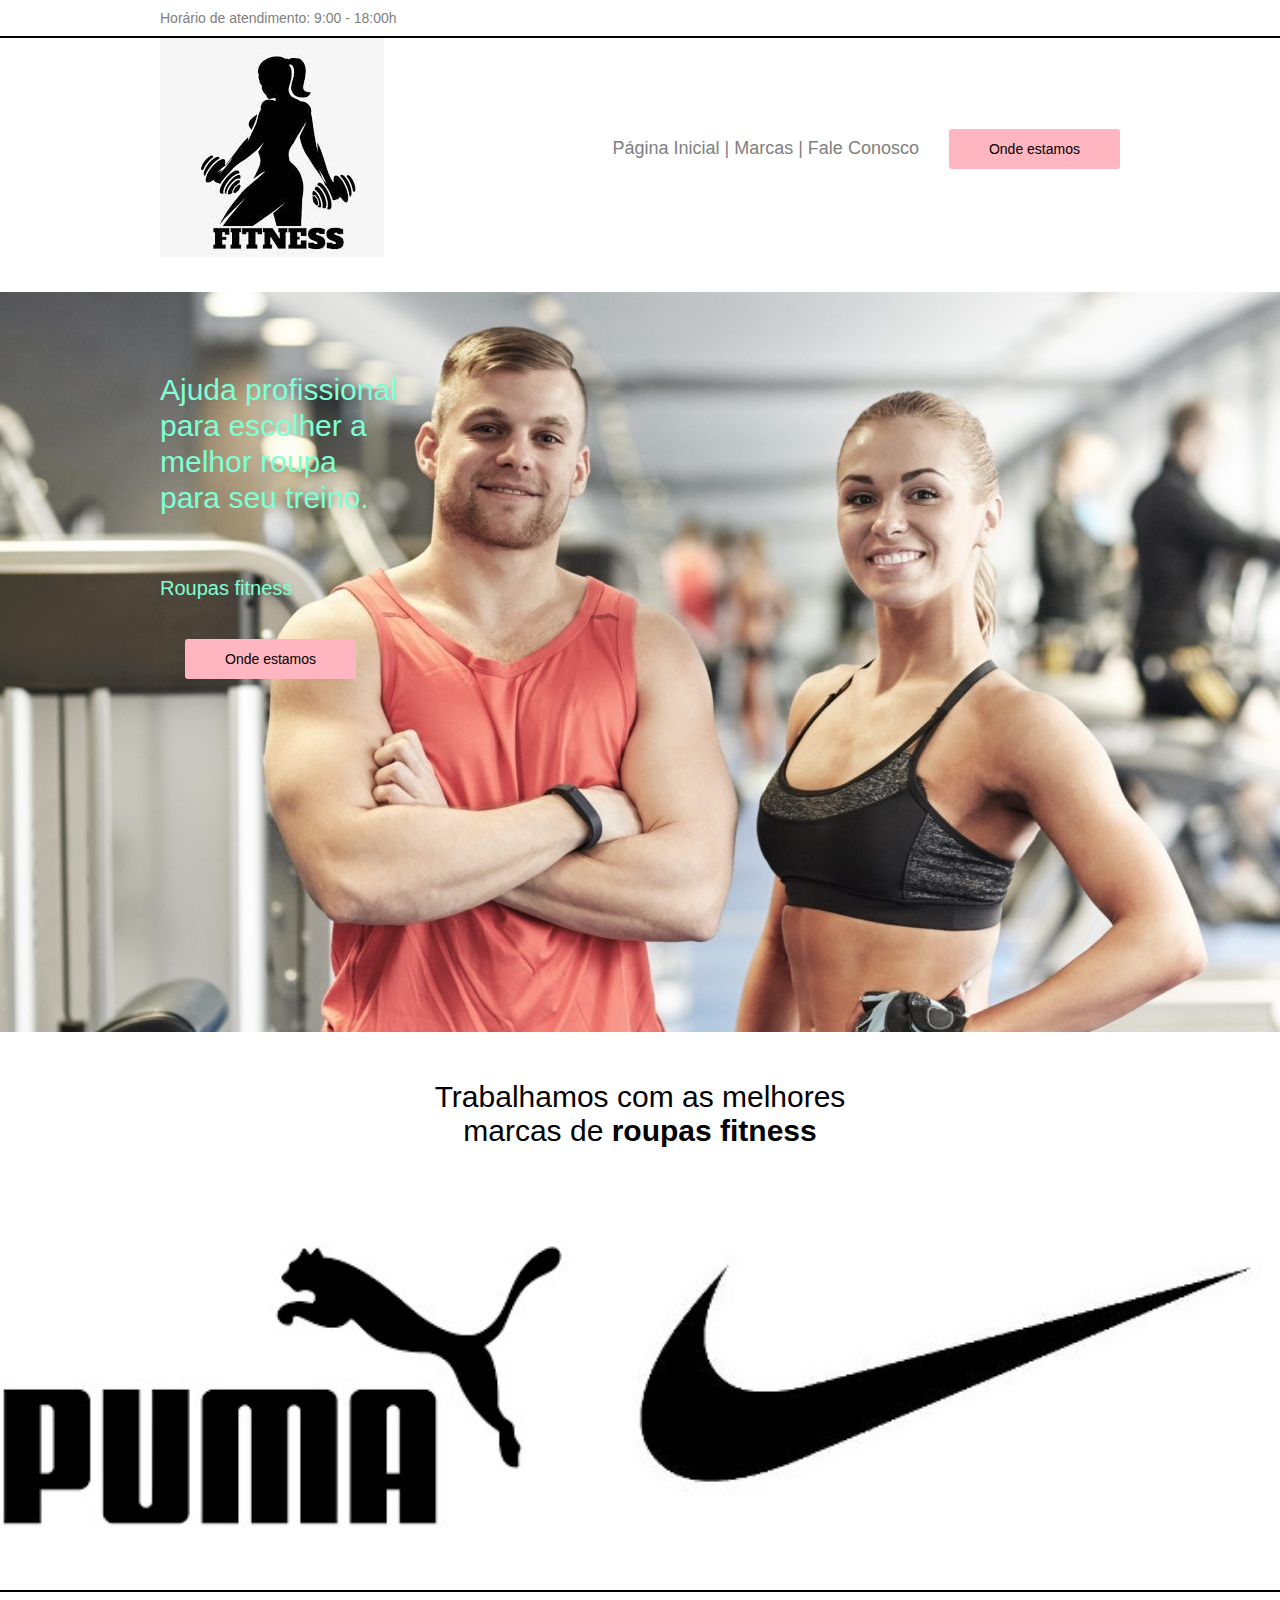
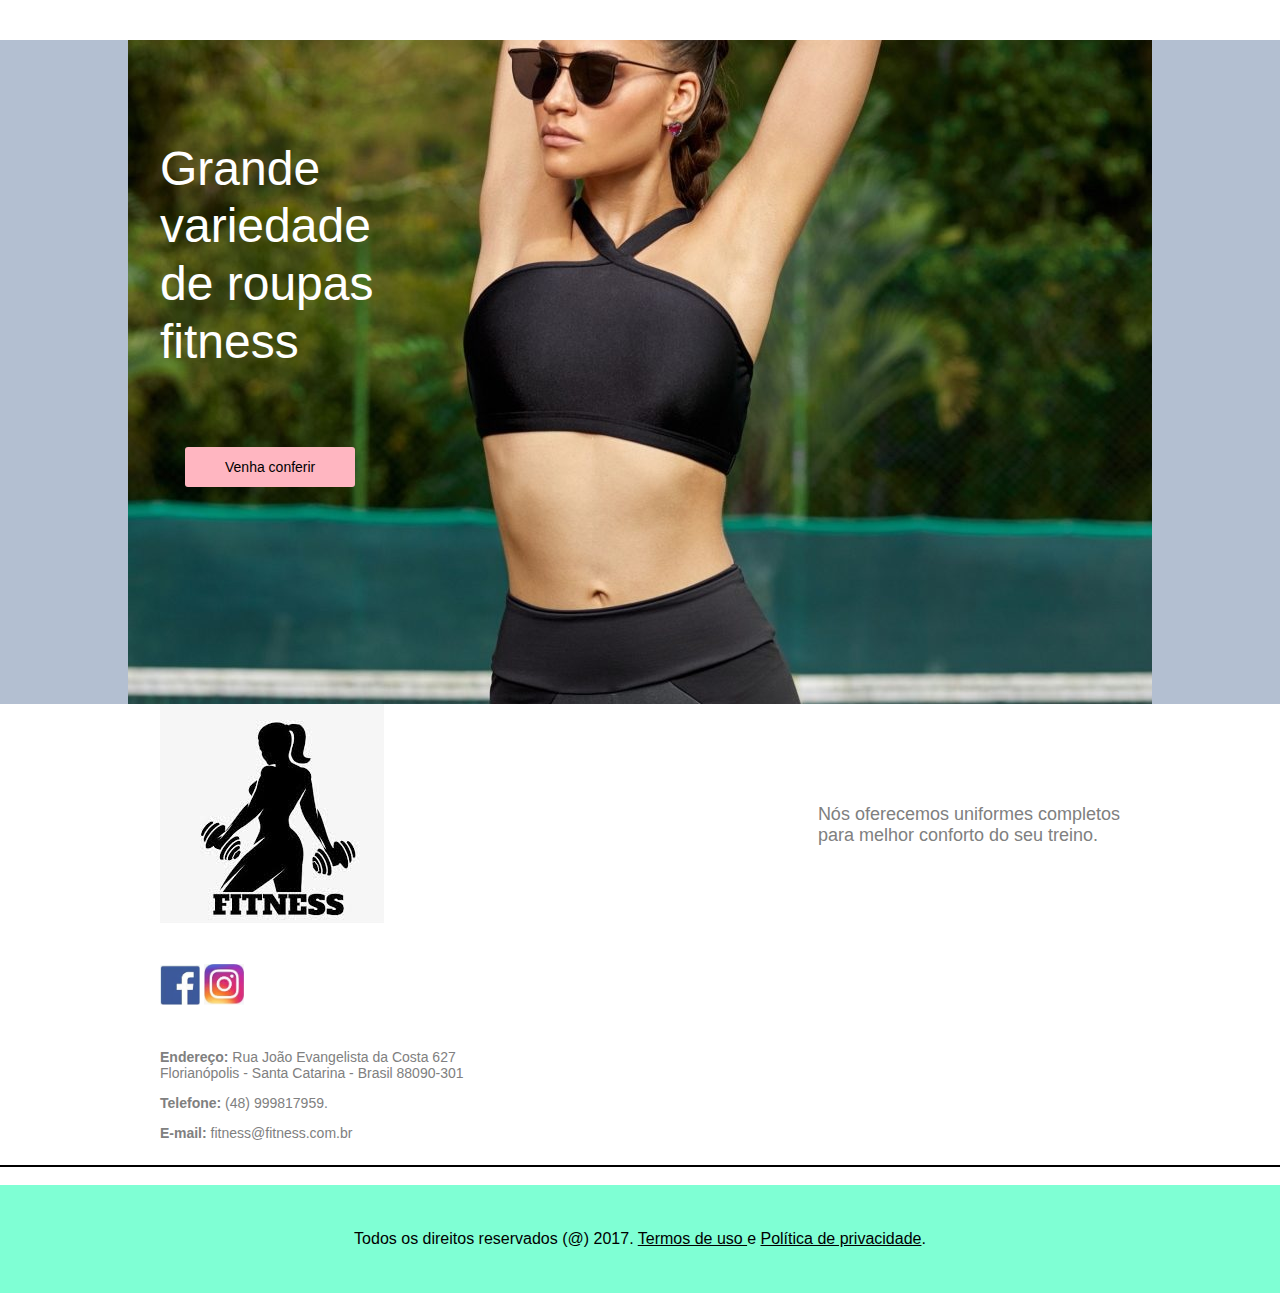
==== index.html @ d7a479f9 "Add files via upload" ====
<!DOCTYPE html>
<html lang="pt-BR">
    <head>
    <!-- Configuração, Importação de recursos, etc-->
    <!-- CSS inline(na linha, digitamos na linha), CSS Interno, usamos tag style e CSS Externo, arquivo novo.-->
    <link rel="stylesheet" type="text/css" href="style.css">
    <meta charset="utf-8">
 </head>
<body>
    <header>
        <div class="barra_superior">
            <div class="container">
                Horário de atendimento: 9:00 - 18:00h

            </div>
                 
        </div>
        

        <div class="container">
            <img class="logo" alt="Logo da empresa"
            title="Aqui é apresentado a logo da empresa Fitness" 
            src="./img/Imagem1.jpg" />
            <nav>
               <a href="index.html"> Página Inicial | <a alt="vai para a lista de marcas" href="index.html#marcas">Marcas</a> | <a title="Vai para a página de fale conosco" href="faleconosco.html">Fale Conosco</a> 
               <a href="ondeestamos.html" class="btn_destaque"> Onde estamos </a>

            </nav>


        </div>
        

        

    </header>

    <section class="sec01">
        <div class="container">
            <p class="titulo">
                Ajuda profissional<br/>
                para escolher a <br/>
                melhor roupa <br/>
                para seu treino.
            </p>
            

            <p>Roupas fitness</p>

            <a href="ondeestamos.html" class="btn_destaque"> Onde estamos </a>
        </div>

    </section>

    <br/>
    <a name="marcas" />
    <section class="sec02">
       <div>
            <p> 
                Trabalhamos com as melhores <br/> marcas de <strong>roupas fitness</strong> 
            </p>
            <img alt="Logo de Marcas" src="./img/Marcas.jpg" />
            
        </div>
        </section>
        

    <section class="sec03">
        <div class="container">
                <p>
                    Grande <br/>
                    variedade <br/>
                    de roupas <br/>
                    fitness
                </p>        
    
                <a href="ondeestamos.html" class="btn_destaque">Venha conferir </a>

            </div>
            
        </div>
    </section>

<footer>

<div>
    <div class="container">
        <img alt="Logo da empresa"
        title="Aqui é apresentado a logo da empresa Fitness" 
        src="./img/Imagem1.jpg" />
        <nav> 
            Nós oferecemos uniformes completos <br/>para melhor conforto do seu treino. 
        </nav>
        <br/>
        <br/>
        <br/>
        <a href="#"><img alt="Link para Facebook" src="./img/Facebook.jpg" width="40"/></a>
        <a href="#"><img alt="Link para Instagram" src="./img/instagram.jpg" width="40"/></a>
    </div>
    
    <div class="contato">
        <div class="container">
        <br/>

        <p><strong>Endereço:</strong> Rua João Evangelista da Costa 627 <br/>
        Florianópolis - Santa Catarina - Brasil 
        88090-301</p>
        <p><strong>Telefone:</strong><a href="tel: "48999817959> (48) 999817959.</a></p>
        <p><strong>E-mail:</strong><a href="mailto:fitness@fitness.com.br"> fitness@fitness.com.br </a></p>
        
       </div>
    </div>
</div>
<br/>
<div class="direitos_reservados">
Todos os direitos reservados (@) 2017. <a href="termodeuso.html">Termos de uso </a> e <a href="politicaprivacidade.html"> Política de privacidade</a>.

</div>

</footer>


</body>




</html>
---- style.css ----
body {
    margin: 0;
    font-family: "Arial";
}

.barra_superior {
    border-bottom: 2px solid black ;
    color: grey;
    padding-top: 10px;
    padding-bottom: 10px; 
    font-size: 14px;
}

.container { 
    width: 960px;  
    margin: 0 auto;
}

nav {
    color: grey;
    font-size: 18px;
    float: right;
    margin-top: 100px;
    
}

nav a { 
    color: grey; 
    text-decoration: none;
}

.btn_destaque {
    background-color: lightpink;
    color: black;
    padding: 12px 40px;
    border-radius: 3px;
    margin-left: 25px;
    text-decoration: none;
    font-size: 14px;
}

.sec01 {
    height: 740px;
    color: aquamarine;
    background-image: url(./img/atletas.jpg);
    background-repeat: no-repeat;
    background-position: center;
}

.sec01 p.titulo {
    font-size: 30px;
    padding-top: 80px;
}

.sec01 p {
    font-size: 20px;
    padding-bottom: 30px;
    line-height: 120%;
}


.sec02 p {
    font-size: 30px;
    text-align: center;
}

.sec02 {
    border-bottom: 2px solid black;
    
}

.sec02 img {
    width: 100%;
    margin-top: 50px;
    margin-bottom: 50px;
}

.sec03{
    background-color: rgb(179, 191, 209);
    background-image: url(./img/atleta.jpg);
    background-repeat: no-repeat;
    background-position: center;
    height: 664px;
}


.sec03 p{
    font-size: 48px;
    line-height: 120%;
    color: white;
    padding-top: 100px;
    padding-bottom: 40px; 
}

.direitos_reservados{
    background-color: aquamarine;
    color: black;
    text-align: center;
    padding-top: 45px;
    padding-bottom: 45px;

}

.direitos_reservados a{
    color: black;

}

.contato{
    border-bottom: 2px solid black ;
    color: grey;
    padding-top: 10px;
    padding-bottom: 10px; 
    font-size: 14px;
   
}

.contato a{
    text-decoration: none;
    color: grey;


}

label{
    width: 100px;
    display:inline-block;
    line-height: 140%;
    vertical-align: top;
    
}

.fale{
    height: 300px;
    background-color: rgb(240, 240, 240);
    padding: 100px;
}


/* Smartphones */
@media screen and (max-width: 480px){
    .barra_superior .container{
       margin-left: 10px;
   }
    
   
   nav {
       float: none;
       margin-left: 10px;
       
   }
    .sec01 p, .sec01 .btn_destaque{
        margin-left: 20px;

   }
    .sec02 p { 
        margin-left: 20px;
        float: left;
   }
    .sec03 p, .sec03 .btn_destaque{
    margin-left: 20px;

   }

   .contato {
        margin-left: 10px
   }

   
   }
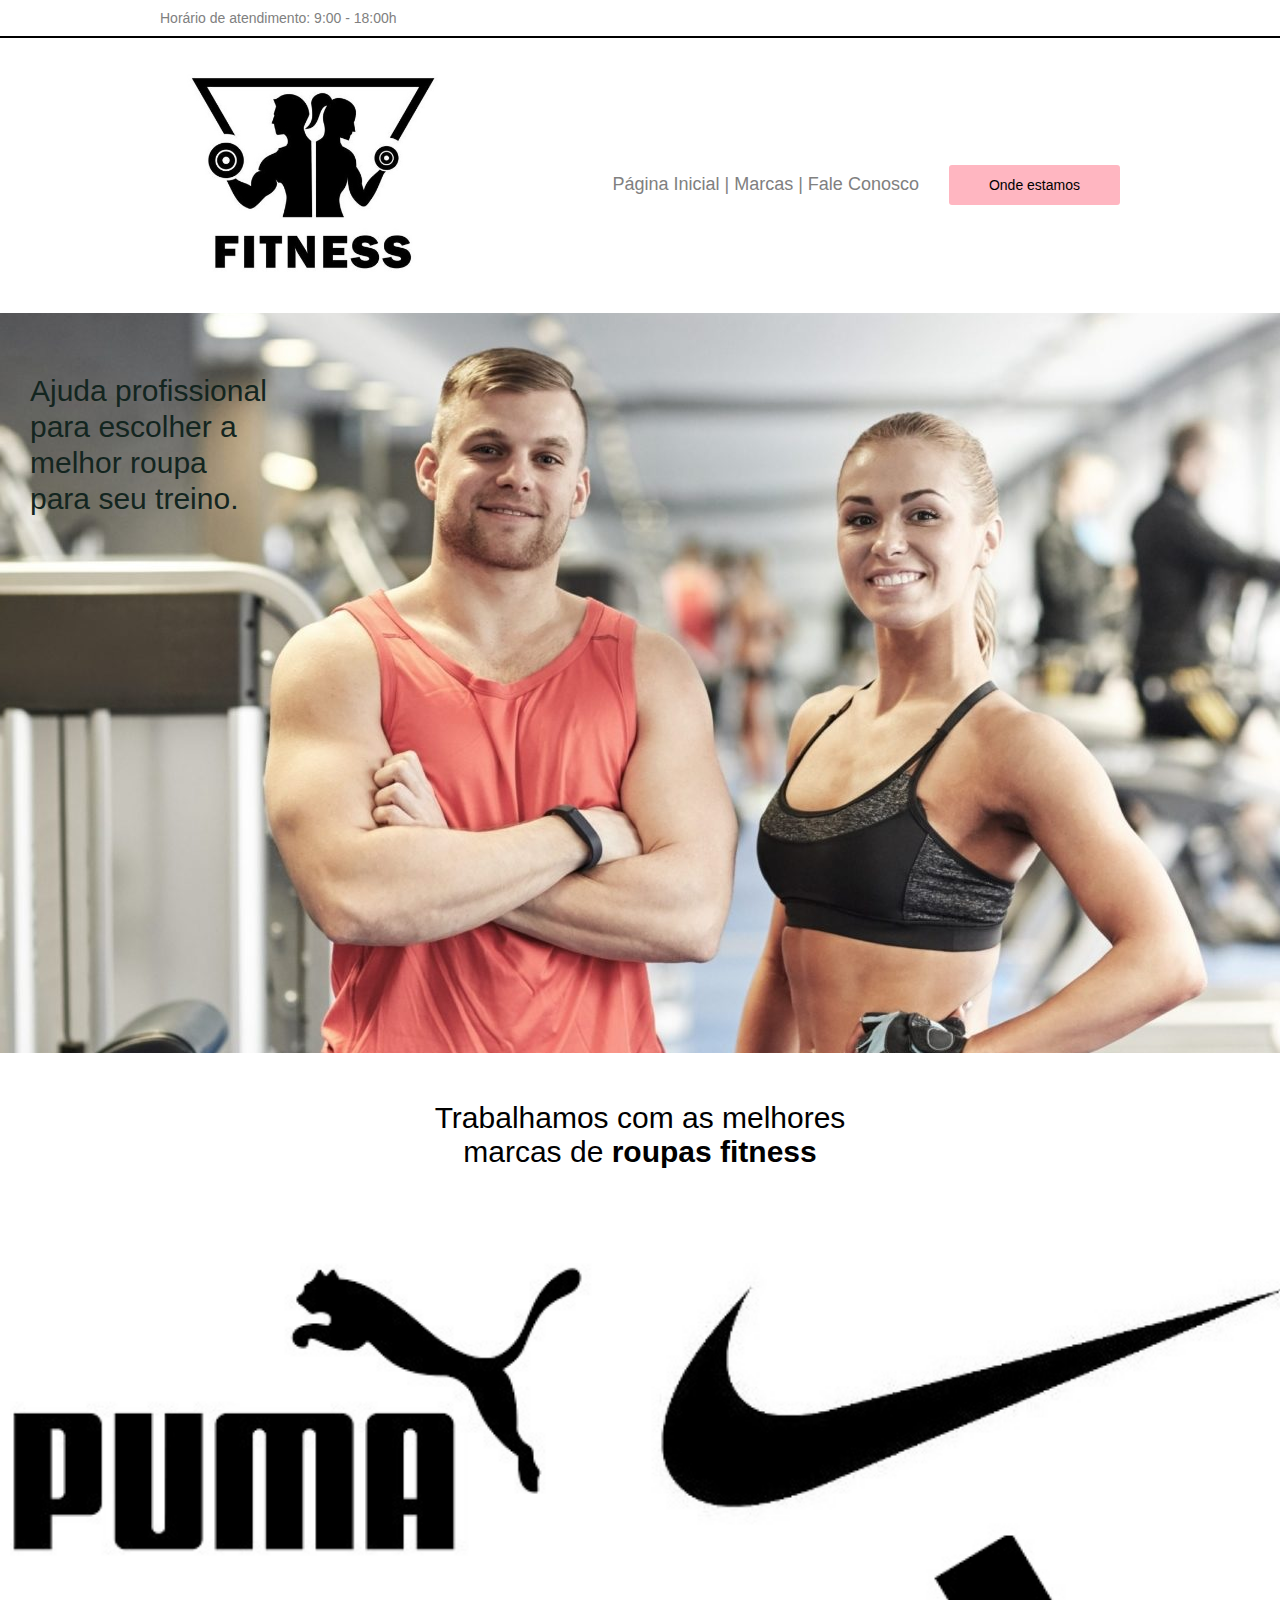
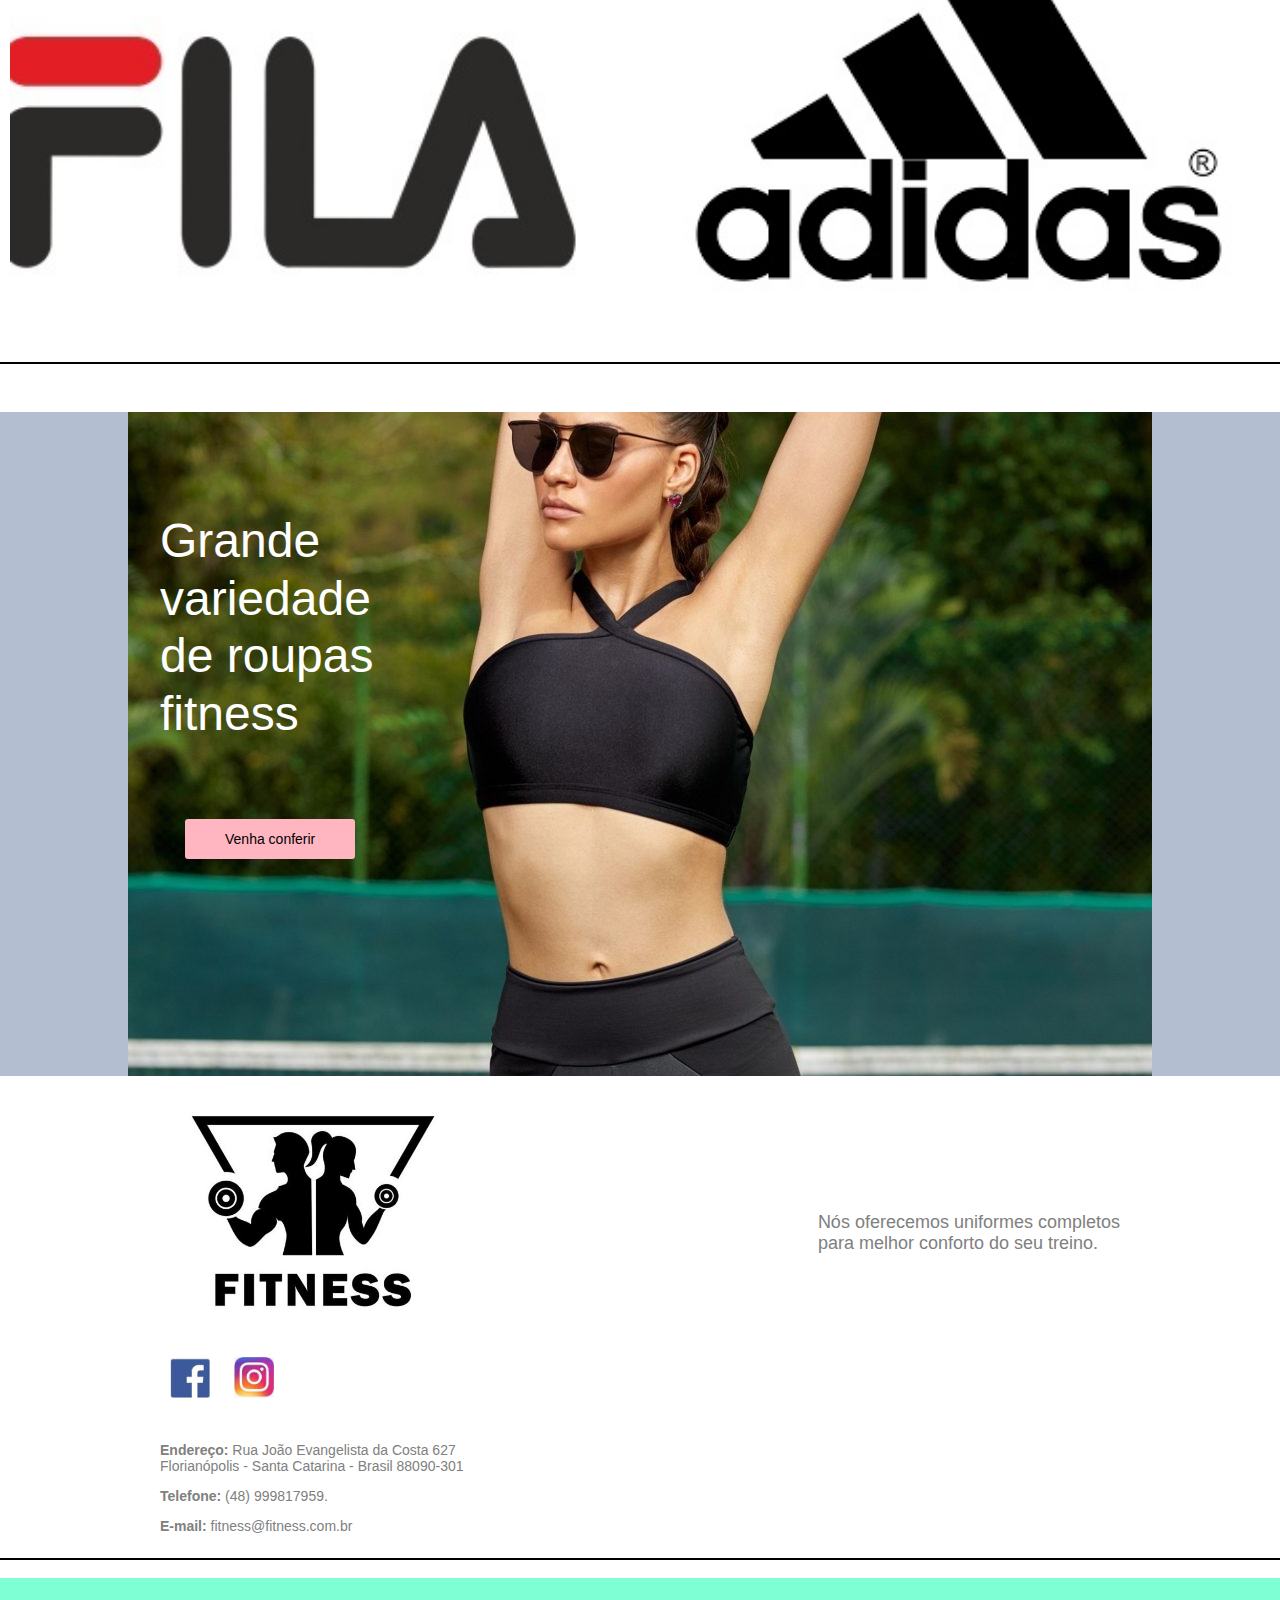
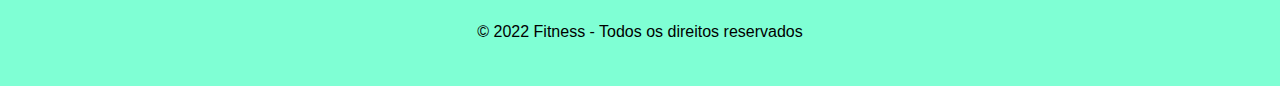
==== commit 45c2852c: "Add files via upload" ====
--- a/index.html
+++ b/index.html
@@ -7,36 +7,49 @@
     <meta charset="utf-8">
  </head>
 <body>
+    <div class="modal">
+        <a>X</a>
+        <h2> Ofertas de 10%</h2>
+        <p> 
+            <form name="modal_form" method="get">
+            Digite o seu e-mail e ganhe 10% de desconto em qualquer compra:
+            <br/>
+            <br/>
+            <input type=""text name="e-mail" placeholder="E-mail"/>
+            <br/>
+            <br/>
+            <input type="submit" value="Enviar"
+            class="btn_destaque"/>
+            </form>
+        </p>
+
+    </div>
+
     <header>
         <div class="barra_superior">
             <div class="container">
                 Horário de atendimento: 9:00 - 18:00h
 
             </div>
-                 
+               
         </div>
-        
-
+        <br>
+        <br> 
         <div class="container">
             <img class="logo" alt="Logo da empresa"
             title="Aqui é apresentado a logo da empresa Fitness" 
-            src="./img/Imagem1.jpg" />
+            src="./img/Fitness.jpg" width="30%"/>
             <nav>
                <a href="index.html"> Página Inicial | <a alt="vai para a lista de marcas" href="index.html#marcas">Marcas</a> | <a title="Vai para a página de fale conosco" href="faleconosco.html">Fale Conosco</a> 
                <a href="ondeestamos.html" class="btn_destaque"> Onde estamos </a>
-
             </nav>
 
-
         </div>
-        
-
-        
-
+                
     </header>
 
     <section class="sec01">
-        <div class="container">
+        <div>
             <p class="titulo">
                 Ajuda profissional<br/>
                 para escolher a <br/>
@@ -44,27 +57,23 @@
                 para seu treino.
             </p>
             
-
-            <p>Roupas fitness</p>
-
-            <a href="ondeestamos.html" class="btn_destaque"> Onde estamos </a>
+            
         </div>
 
     </section>
 
     <br/>
-    <a name="marcas" />
+    <a name="marcas">
     <section class="sec02">
        <div>
             <p> 
                 Trabalhamos com as melhores <br/> marcas de <strong>roupas fitness</strong> 
             </p>
-            <img alt="Logo de Marcas" src="./img/Marcas.jpg" />
+            <img alt="Logo de Marcas" src="./img/Marcas2.jpg" width="30%" />
             
         </div>
         </section>
         
-
     <section class="sec03">
         <div class="container">
                 <p>
@@ -82,12 +91,13 @@
     </section>
 
 <footer>
-
+    <br>
+    <br> 
 <div>
     <div class="container">
         <img alt="Logo da empresa"
         title="Aqui é apresentado a logo da empresa Fitness" 
-        src="./img/Imagem1.jpg" />
+        src="./img/Fitness.jpg" width="30%" />
         <nav> 
             Nós oferecemos uniformes completos <br/>para melhor conforto do seu treino. 
         </nav>
@@ -113,12 +123,14 @@
 </div>
 <br/>
 <div class="direitos_reservados">
-Todos os direitos reservados (@) 2017. <a href="termodeuso.html">Termos de uso </a> e <a href="politicaprivacidade.html"> Política de privacidade</a>.
+© 2022 Fitness - Todos os direitos reservados
 
 </div>
 
 </footer>
+<script type="text/javascript" src="js/script.js">
 
+</script>
 
 </body>
 
--- a/style.css
+++ b/style.css
@@ -16,6 +16,13 @@
     margin: 0 auto;
 }
 
+img{
+    max-width: 100%;
+    height: auto;
+    margin-left: 10px;
+    margin-right: 10px;
+ }
+
 nav {
     color: grey;
     font-size: 18px;
@@ -34,6 +41,7 @@
     color: black;
     padding: 12px 40px;
     border-radius: 3px;
+    border-color: black;
     margin-left: 25px;
     text-decoration: none;
     font-size: 14px;
@@ -41,7 +49,7 @@
 
 .sec01 {
     height: 740px;
-    color: aquamarine;
+    color: rgb(19, 37, 31);
     background-image: url(./img/atletas.jpg);
     background-repeat: no-repeat;
     background-position: center;
@@ -49,13 +57,14 @@
 
 .sec01 p.titulo {
     font-size: 30px;
-    padding-top: 80px;
+    padding-top: 60px;
 }
 
 .sec01 p {
     font-size: 20px;
     padding-bottom: 30px;
     line-height: 120%;
+    margin-left: 30px;
 }
 
 
@@ -136,6 +145,37 @@
     padding: 100px;
 }
 
+.modal {
+    display: none;
+    position: fixed;
+    width: 400px;
+    height: 200px;
+    background-color: white;
+    top: 50%;
+    margin-top: -100px;
+    left: 50%;
+    margin-left: -200px;
+    padding: 20px;
+    border-radius: 4px;
+}
+
+.modal input[type=text] {
+    border: none;
+    border-bottom: 1px solid lightgray;
+    width: 100%;
+    background-color: #FAFAFA;
+    padding: 10px;
+
+}
+
+.modal a {
+    float: right ;
+    font-size: 24px;
+    text-decoration: none;
+    color: black;
+    cursor: pointer;
+
+}
 
 /* Smartphones */
 @media screen and (max-width: 480px){
@@ -168,3 +208,5 @@
 
    
    }
+
+   